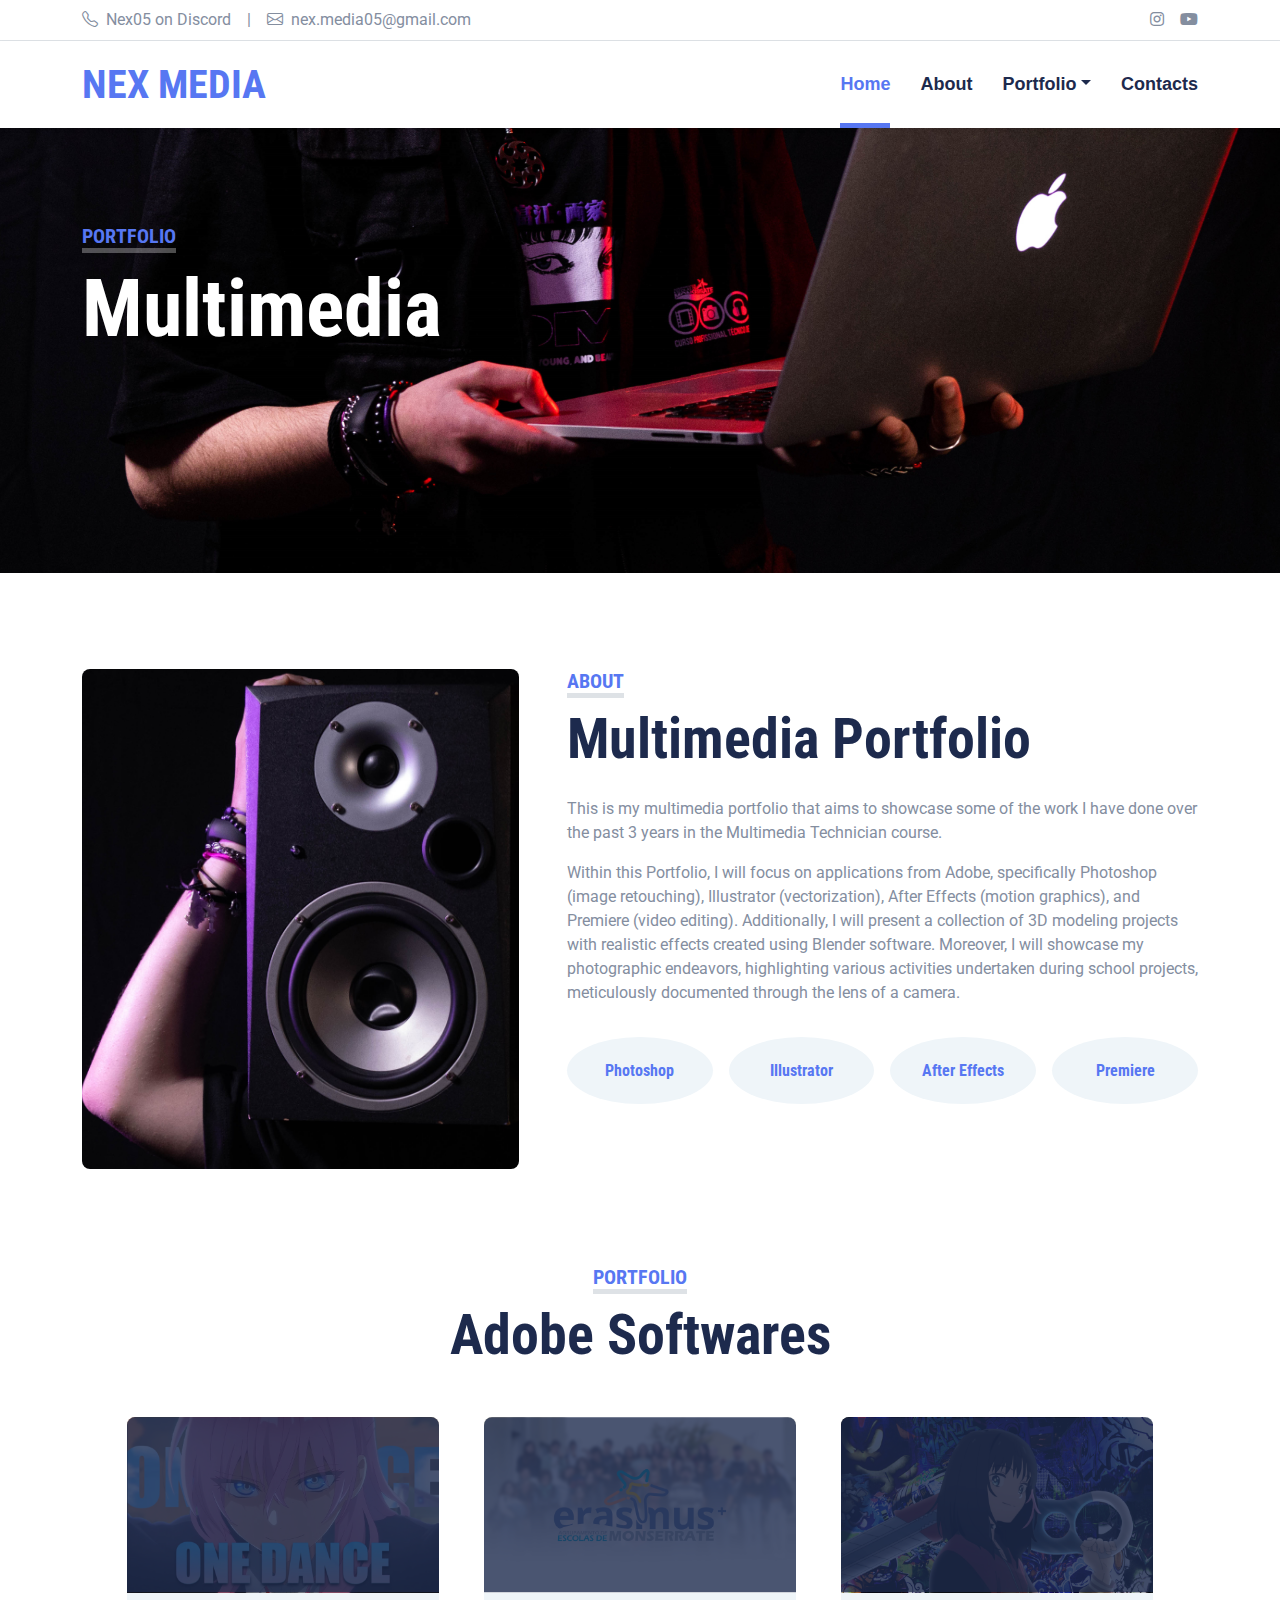
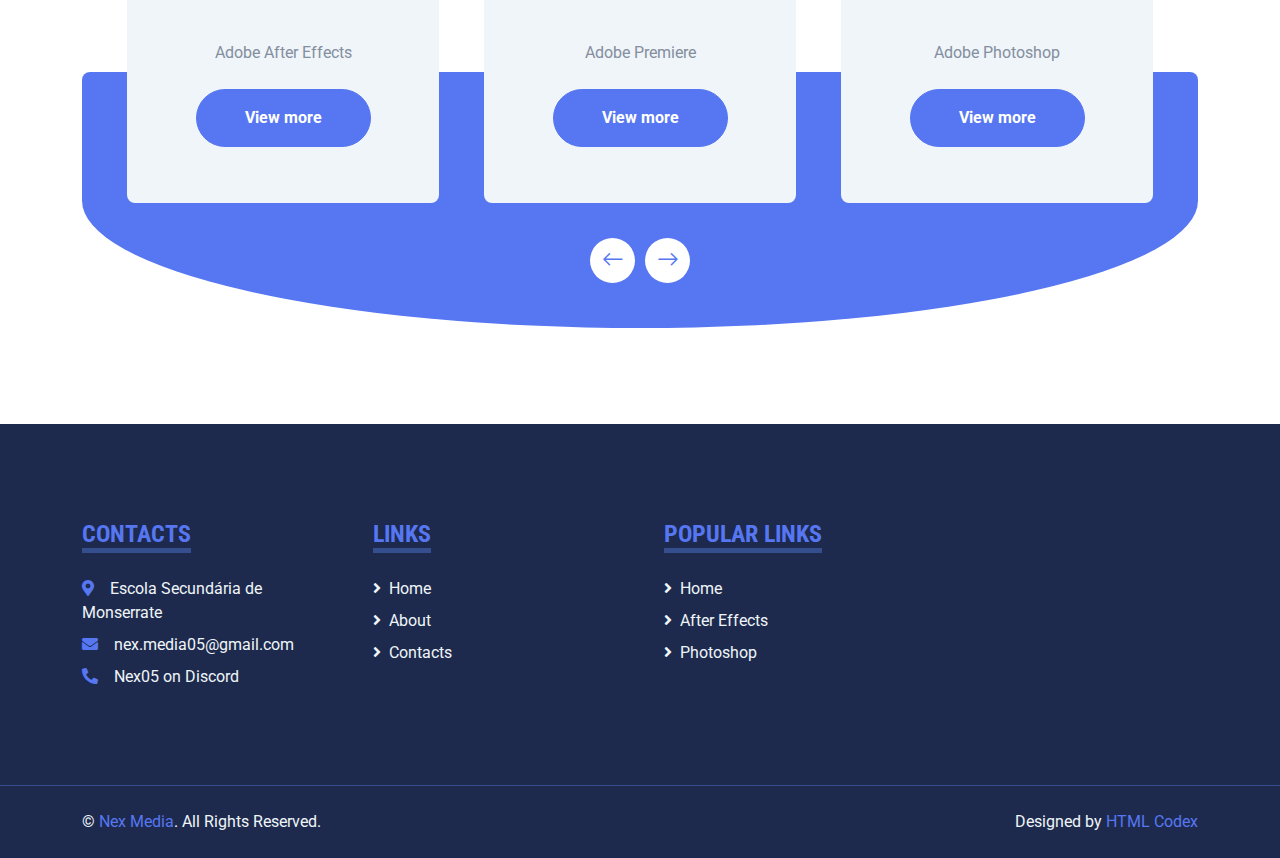
==== index.html @ 6c935b07 "English" ====
<!DOCTYPE html>
<html lang="en">

<head>
    <meta charset="utf-8">
    <title>Portfolio</title>
    <meta content="width=device-width, initial-scale=1.0" name="viewport">
    <meta content="Free HTML Templates" name="keywords">
    <meta content="Free HTML Templates" name="description">
  
    <meta name="description" content="Empresa de produção multimédia">
    <meta name="keywords" content="After Effects, Premiere, Illustrator, Photoshop">
    <meta name="author" content="Nex Gonçalves">
    <meta name="viewport" content="width=device-width, initial-scale=1.0">

    <!-- Favicon -->
    <link href="img/icon.jpg" rel="icon">

    <!-- Google Web Fonts -->
    <link rel="preconnect" href="https://fonts.gstatic.com">
    <link href="https://fonts.googleapis.com/css2?family=Roboto+Condensed:wght@400;700&family=Roboto:wght@400;700&display=swap" rel="stylesheet">  

    <!-- Icon Font Stylesheet -->
    <link href="https://cdnjs.cloudflare.com/ajax/libs/font-awesome/5.15.0/css/all.min.css" rel="stylesheet">
    <link href="https://cdn.jsdelivr.net/npm/bootstrap-icons@1.4.1/font/bootstrap-icons.css" rel="stylesheet">

    <!-- Libraries Stylesheet -->
    <link href="lib/owlcarousel/assets/owl.carousel.min.css" rel="stylesheet">
    <link href="lib/tempusdominus/css/tempusdominus-bootstrap-4.min.css" rel="stylesheet" />

    <!-- Customized Bootstrap Stylesheet -->
    <link href="css/bootstrap.min.css" rel="stylesheet">

    <!-- Template Stylesheet -->
    <link href="css/style.css" rel="stylesheet">
</head>

<body>
    <!-- Topbar Start -->
    <div class="container-fluid py-2 border-bottom d-none d-lg-block">
        <div class="container">
            <div class="row">
                <div class="col-md-6 text-center text-lg-start mb-2 mb-lg-0">
                    <div class="d-inline-flex align-items-center">
                        <a class="text-decoration-none text-body pe-3" href=""><i class="bi bi-telephone me-2"></i>Nex05 on Discord</a>
                        <span class="text-body">|</span>
                        <a class="text-decoration-none text-body px-3" href=""><i class="bi bi-envelope me-2"></i>nex.media05@gmail.com</a>
                    </div>
                </div>
                <div class="col-md-6 text-center text-lg-end">
                    <div class="d-inline-flex align-items-center">
                       
                        <a class="text-body px-2" href="https://www.instagram.com/nex.067/">
                            <i class="fab fa-instagram"></i>
                        </a>
                        <a class="text-body ps-2" href="https://www.youtube.com/channel/UCaqa4NAmfWSmZrDSLg5T-8w">
                            <i class="fab fa-youtube"></i>
                        </a>
                    </div>
                </div>
            </div>
        </div>
    </div>
    <!-- Topbar End -->


    <!-- Navbar Start -->
    <div class="container-fluid sticky-top bg-white shadow-sm">
        <div class="container">

            <nav class="navbar navbar-expand-lg bg-white navbar-light py-3 py-lg-0">
                <a href="index.html" class="navbar-brand">
                    <h1 class="m-0 text-uppercase text-primary">Nex Media</h1>
                </a>
                <button class="navbar-toggler" type="button" data-bs-toggle="collapse" data-bs-target="#navbarCollapse">
                    <span class="navbar-toggler-icon"></span>
                </button>
                <div class="collapse navbar-collapse" id="navbarCollapse">
                    <div class="navbar-nav ms-auto py-0">
                        <a href="index.html" class="nav-item nav-link active">Home</a>
                        <a href="about.html" class="nav-item nav-link">About</a>
                        <div class="nav-item dropdown">
                            <a href="#" class="nav-link dropdown-toggle" data-bs-toggle="dropdown">Portfolio</a>
                            <div class="dropdown-menu m-0">
                                <a href="photoshop.html" class="dropdown-item">Adobe Photoshop</a>
                                <a href="illustrator.html" class="dropdown-item">Adobe Illustrator</a>
                                <a href="aftereffects.html" class="dropdown-item">Adobe After Effects</a>
                                <a href="premiere.html" class="dropdown-item">Adobe Premiere</a>
                                <a href="blender.html" class="dropdown-item">Blender</a>
                                <a href="fotos.html" class="dropdown-item">Photography</a>
                                <a href=" http://turma12p.alunos.esmonserrate.org/PAP/ESMovimento/index.html" class="dropdown-item">PAP</a>
                            </div>
                        </div>
                        <a href="contact.html" class="nav-item nav-link">Contacts</a>
                    </div>
                    
                </div>
            </nav>
        </div>
    </div>
    <!-- Navbar End -->


    <!-- Hero Start -->
    <div class="container-fluid bg-primary py-5 mb-5 hero-header">
        <div class="container py-5">
            <div class="row justify-content-start">
                <div class="col-lg-8 text-center text-lg-start">
                    <h5 class="d-inline-block text-primary text-uppercase border-bottom border-5" style="border-color: rgba(256, 256, 256, .3) !important;">Portfolio</h5>
                    <h1 class="display-1 text-white mb-md-4">Multimedia</h1>
                   
                </div>
                <div>
                    <br><br><br><br>
                </div>
            </div>
        </div>
    </div>
    <!-- Hero End -->


    <!-- About Start -->
    <div class="container-fluid py-5">
        <div class="container">
            <div class="row gx-5">
                <div class="col-lg-5 mb-5 mb-lg-0" style="min-height: 500px;">
                    <div class="position-relative h-100">
                        <img class="position-absolute w-100 h-100 rounded" src="img/index.jpg" style="object-fit: cover;">
                    </div>
                </div>
                <div class="col-lg-7">
                    <div class="mb-4">
                        <h5 class="d-inline-block text-primary text-uppercase border-bottom border-5">About</h5>
                        <h1 class="display-4"> Multimedia Portfolio</h1>
                    </div>
                    <p>This is my multimedia portfolio that aims to showcase some of the work I have done over the past 3 years in the Multimedia Technician course. </p>
                    <p>Within this Portfolio, I will focus on applications from Adobe, specifically Photoshop (image retouching), Illustrator (vectorization), After Effects (motion graphics), and Premiere (video editing).
                        Additionally, I will present a collection of 3D modeling projects with realistic effects created using Blender software. 
                        Moreover, I will showcase my photographic endeavors, highlighting various activities undertaken during school projects, meticulously documented through the lens of a camera. </p>
                    <div class="row g-3 pt-3">
                        <div class="col-sm-3 col-6">
                            <div class="bg-light text-center rounded-circle py-4">
                                <i class=""></i>
                                <h6 class="mb-0"><a href="photoshop.html">Photoshop</a>
                            </div>
                        </div>
                        <div class="col-sm-3 col-6">
                            <div class="bg-light text-center rounded-circle py-4">
                                <i class=""></i>
                                <h6 class="mb-0"><a href="illustrator.html">Illustrator</a>
                            </div>
                        </div>
                        <div class="col-sm-3 col-6">
                            <div class="bg-light text-center rounded-circle py-4">
                                <i class=""></i>
                                <h6 class="mb-0"><a href="aftereffects.html">After Effects</a>
                            </div>
                        </div>
                        <div class="col-sm-3 col-6">
                            <div class="bg-light text-center rounded-circle py-4">
                                <i class=""></i>
                                <h6 class="mb-0"><a href="premiere.html">Premiere</a>
                            </div>
                        </div>
                    </div>
                </div>
            </div>
        </div>
    </div>
    <!-- About End -->


    <!-- Pricing Plan Start -->
    <div class="container-fluid py-5">
        <div class="container">
            <div class="text-center mx-auto mb-5" style="max-width: 500px;">
                <h5 class="d-inline-block text-primary text-uppercase border-bottom border-5">Portfolio</h5>
                <h1 class="display-4">Adobe Softwares </h1>
            </div>
            <div class="owl-carousel price-carousel position-relative" style="padding: 0 45px 45px 45px;">
                <div class="bg-light rounded text-center">
                    <div class="position-relative">
                        <img class="img-fluid rounded-top" src="img/aftereffects.jpg" alt="">
                        <div class="position-absolute w-100 h-100 top-50 start-50 translate-middle rounded-top d-flex flex-column align-items-center justify-content-center" style="background: rgba(29, 42, 77, .8);">
                 
                            <h1 class="display-4 text-white mb-0">
                           
                            </h1>
                        </div>
                    </div>
                    <div class="text-center py-5">
                        <p>Adobe After Effects</p>

                        <a href="aftereffects.html" class="btn btn-primary rounded-pill py-3 px-5 my-2">View more</a>
                    </div>
                </div>
                <div class="bg-light rounded text-center">
                    <div class="position-relative">
                        <img class="img-fluid rounded-top" src="img/premiere.jpg" alt="">
                        <div class="position-absolute w-100 h-100 top-50 start-50 translate-middle rounded-top d-flex flex-column align-items-center justify-content-center" style="background: rgba(29, 42, 77, .8);">
                    
                            <h1 class="display-4 text-white mb-0">
                            </h1>
                        </div>
                    </div>
                    <div class="text-center py-5">
                        <p>Adobe Premiere</p>

                        <a href="premiere.html" class="btn btn-primary rounded-pill py-3 px-5 my-2">View more</a>
                    </div>
                </div>
                <div class="bg-light rounded text-center">
                    <div class="position-relative">
                        <img class="img-fluid rounded-top" src="img/photoshop.png" alt="">
                        <div class="position-absolute w-100 h-100 top-50 start-50 translate-middle rounded-top d-flex flex-column align-items-center justify-content-center" style="background: rgba(29, 42, 77, .8);">
                
                            <h1 class="display-4 text-white mb-0">
          
                            </h1>
                        </div>
                    </div>
                    <div class="text-center py-5">
                        <p>Adobe Photoshop</p>

                        <a href="photoshop.html" class="btn btn-primary rounded-pill py-3 px-5 my-2">View more</a>
                    </div>
                </div>
                <div class="bg-light rounded text-center">
                    <div class="position-relative">
                        <img class="img-fluid rounded-top" src="img/illustrator.jpg" alt="">
                        <div class="position-absolute w-100 h-100 top-50 start-50 translate-middle rounded-top d-flex flex-column align-items-center justify-content-center" style="background: rgba(29, 42, 77, .8);">
                
                            <h1 class="display-4 text-white mb-0">

                            </h1>
                        </div>
                    </div>
                    <div class="text-center py-5">
                        <p>Adobe Illustrator</p>

                        <a href="illustrator.html" class="btn btn-primary rounded-pill py-3 px-5 my-2">View more</a>
                    </div>
                </div>
            </div>
        </div>
    </div>
    <!-- Pricing Plan End -->


    <!-- Team Start 
    <div class="container-fluid py-5">
        <div class="container">
            <div class="text-center mx-auto mb-5" style="max-width: 500px;">
                <h5 class="d-inline-block text-primary text-uppercase border-bottom border-5">Our Doctors</h5>
                <h1 class="display-4">Qualified Healthcare Professionals</h1>
            </div>
            <div class="owl-carousel team-carousel position-relative">
                <div class="team-item">
                    <div class="row g-0 bg-light rounded overflow-hidden">
                        <div class="col-12 col-sm-5 h-100">
                            <img class="img-fluid h-100" src="img/team-1.jpg" style="object-fit: cover;">
                        </div>
                        <div class="col-12 col-sm-7 h-100 d-flex flex-column">
                            <div class="mt-auto p-4">
                                <h3>Doctor Name</h3>
                                <h6 class="fw-normal fst-italic text-primary mb-4">Cardiology Specialist</h6>
                                <p class="m-0">Dolor lorem eos dolor duo eirmod sea. Dolor sit magna rebum clita rebum dolor</p>
                            </div>
                            <div class="d-flex mt-auto border-top p-4">
                                <a class="btn btn-lg btn-primary btn-lg-square rounded-circle me-3" href="#"><i class="fab fa-twitter"></i></a>
                                <a class="btn btn-lg btn-primary btn-lg-square rounded-circle me-3" href="#"><i class="fab fa-facebook-f"></i></a>
                                <a class="btn btn-lg btn-primary btn-lg-square rounded-circle" href="#"><i class="fab fa-linkedin-in"></i></a>
                            </div>
                        </div>
                    </div>
                </div>
                <div class="team-item">
                    <div class="row g-0 bg-light rounded overflow-hidden">
                        <div class="col-12 col-sm-5 h-100">
                            <img class="img-fluid h-100" src="img/team-2.jpg" style="object-fit: cover;">
                        </div>
                        <div class="col-12 col-sm-7 h-100 d-flex flex-column">
                            <div class="mt-auto p-4">
                                <h3>Doctor Name</h3>
                                <h6 class="fw-normal fst-italic text-primary mb-4">Cardiology Specialist</h6>
                                <p class="m-0">Dolor lorem eos dolor duo eirmod sea. Dolor sit magna rebum clita rebum dolor</p>
                            </div>
                            <div class="d-flex mt-auto border-top p-4">
                                <a class="btn btn-lg btn-primary btn-lg-square rounded-circle me-3" href="#"><i class="fab fa-twitter"></i></a>
                                <a class="btn btn-lg btn-primary btn-lg-square rounded-circle me-3" href="#"><i class="fab fa-facebook-f"></i></a>
                                <a class="btn btn-lg btn-primary btn-lg-square rounded-circle" href="#"><i class="fab fa-linkedin-in"></i></a>
                            </div>
                        </div>
                    </div>
                </div>
                <div class="team-item">
                    <div class="row g-0 bg-light rounded overflow-hidden">
                        <div class="col-12 col-sm-5 h-100">
                            <img class="img-fluid h-100" src="img/team-3.jpg" style="object-fit: cover;">
                        </div>
                        <div class="col-12 col-sm-7 h-100 d-flex flex-column">
                            <div class="mt-auto p-4">
                                <h3>Doctor Name</h3>
                                <h6 class="fw-normal fst-italic text-primary mb-4">Cardiology Specialist</h6>
                                <p class="m-0">Dolor lorem eos dolor duo eirmod sea. Dolor sit magna rebum clita rebum dolor</p>
                            </div>
                            <div class="d-flex mt-auto border-top p-4">
                                <a class="btn btn-lg btn-primary btn-lg-square rounded-circle me-3" href="#"><i class="fab fa-twitter"></i></a>
                                <a class="btn btn-lg btn-primary btn-lg-square rounded-circle me-3" href="#"><i class="fab fa-facebook-f"></i></a>
                                <a class="btn btn-lg btn-primary btn-lg-square rounded-circle" href="#"><i class="fab fa-linkedin-in"></i></a>
                            </div>
                        </div>
                    </div>
                </div>
            </div>
        </div>
    </div>
   Team End 

    Appointment Start 
     <div class="container-fluid bg-primary my-5 py-5">
            <div class="container py-5">
                <div class="row gx-5">
                    <div class="col-lg-6 mb-5 mb-lg-0">
                        <div class="mb-4">
                            <h5 class="d-inline-block text-white text-uppercase border-bottom border-5">Appointment</h5>
                            <h1 class="display-4">Make An Appointment For Your Family</h1>
                        </div>
                        <p class="text-white mb-5">Eirmod sed tempor lorem ut dolores. Aliquyam sit sadipscing kasd ipsum. Dolor ea et dolore et at sea ea at dolor, justo ipsum duo rebum sea invidunt voluptua. Eos vero eos vero ea et dolore eirmod et. Dolores diam duo invidunt lorem. Elitr ut dolores magna sit. Sea dolore sanctus sed et. Takimata takimata sanctus sed.</p>
                        <a class="btn btn-dark rounded-pill py-3 px-5 me-3" href="">Find Doctor</a>
                        <a class="btn btn-outline-dark rounded-pill py-3 px-5" href="">Read More</a>
                    </div>
                    <div class="col-lg-6">
                        <div class="bg-white text-center rounded p-5">
                            <h1 class="mb-4">Book An Appointment</h1>
                            <form>
                                <div class="row g-3">
                                    <div class="col-12 col-sm-6">
                                        <select class="form-select bg-light border-0" style="height: 55px;">
                                            <option selected>Choose Department</option>
                                            <option value="1">Department 1</option>
                                            <option value="2">Department 2</option>
                                            <option value="3">Department 3</option>
                                        </select>
                                    </div>
                                    <div class="col-12 col-sm-6">
                                        <select class="form-select bg-light border-0" style="height: 55px;">
                                            <option selected>Select Doctor</option>
                                            <option value="1">Doctor 1</option>
                                            <option value="2">Doctor 2</option>
                                            <option value="3">Doctor 3</option>
                                        </select>
                                    </div>
                                    <div class="col-12 col-sm-6">
                                        <input type="text" class="form-control bg-light border-0" placeholder="Your Name" style="height: 55px;">
                                    </div>
                                    <div class="col-12 col-sm-6">
                                        <input type="email" class="form-control bg-light border-0" placeholder="Your Email" style="height: 55px;">
                                    </div>
                                    <div class="col-12 col-sm-6">
                                        <div class="date" id="date" data-target-input="nearest">
                                            <input type="text"
                                                class="form-control bg-light border-0 datetimepicker-input"
                                                placeholder="Date" data-target="#date" data-toggle="datetimepicker" style="height: 55px;">
                                        </div>
                                    </div>
                                    <div class="col-12 col-sm-6">
                                        <div class="time" id="time" data-target-input="nearest">
                                            <input type="text"
                                                class="form-control bg-light border-0 datetimepicker-input"
                                                placeholder="Time" data-target="#time" data-toggle="datetimepicker" style="height: 55px;">
                                        </div>
                                    </div>
                                    <div class="col-12">
                                        <button class="btn btn-primary w-100 py-3" type="submit">Make An Appointment</button>
                                    </div>
                                </div>
                            </form>
                        </div>
                    </div>
                </div>
            </div>
        </div>
       Appointment End -->


    

    <!-- Footer Start -->
    <div class="container-fluid bg-dark text-light mt-5 py-5">
        <div class="container py-5">
            <div class="row g-5">
                <div class="col-lg-3 col-md-6">
                    <h4 class="d-inline-block text-primary text-uppercase border-bottom border-5 border-secondary mb-4">Contacts</h4>
                   <!-- <p class="mb-4">No dolore ipsum accusam no lorem. Invidunt sed clita kasd clita et et dolor sed dolor</p>-->
                    <p class="mb-2"><i class="fa fa-map-marker-alt text-primary me-3"></i>Escola Secundária de Monserrate</p>
                    <p class="mb-2"><i class="fa fa-envelope text-primary me-3"></i>nex.media05@gmail.com</p>
                    <p class="mb-0"><i class="fa fa-phone-alt text-primary me-3"></i>Nex05 on Discord</p>
                </div>
                <div class="col-lg-3 col-md-6">
                    <h4 class="d-inline-block text-primary text-uppercase border-bottom border-5 border-secondary mb-4">Links</h4>
                    <div class="d-flex flex-column justify-content-start">
                        <a class="text-light mb-2" href="index.html"><i class="fa fa-angle-right me-2"></i>Home</a>
                        <a class="text-light mb-2" href="about.html"><i class="fa fa-angle-right me-2"></i>About</a>
                        <a class="text-light" href="contact.html"><i class="fa fa-angle-right me-2"></i>Contacts</a>
                    </div>
                </div>
                <div class="col-lg-3 col-md-6">
                    <h4 class="d-inline-block text-primary text-uppercase border-bottom border-5 border-secondary mb-4"> Popular Links</h4>
                    <div class="d-flex flex-column justify-content-start">
                        <a class="text-light mb-2" href="index.html"><i class="fa fa-angle-right me-2"></i>Home</a>
                        <a class="text-light mb-2" href="aftereffects.html"><i class="fa fa-angle-right me-2"></i>After Effects</a>
                        <a class="text-light" href="photoshop.html"><i class="fa fa-angle-right me-2"></i>Photoshop</a>
                    </div>
                
                    </form>
                   
                </div>
            </div>
        </div>
    </div>
    <div class="container-fluid bg-dark text-light border-top border-secondary py-4">
        <div class="container">
            <div class="row g-5">
                <div class="col-md-6 text-center text-md-start">
                    <p class="mb-md-0">&copy; <a class="text-primary" href="#">Nex Media</a>. All Rights Reserved.</p>
                </div>
                <div class="col-md-6 text-center text-md-end">
                    <p class="mb-0">Designed by <a class="text-primary" href="https://htmlcodex.com">HTML Codex</a></p>
                </div>
            </div>
        </div>
    </div>
    <!-- Footer End -->


    <!-- Back to Top -->
    <a href="#" class="btn btn-lg btn-primary btn-lg-square back-to-top"><i class="bi bi-arrow-up"></i></a>


    <!-- JavaScript Libraries -->
    <script src="https://code.jquery.com/jquery-3.4.1.min.js"></script>
    <script src="https://cdn.jsdelivr.net/npm/bootstrap@5.0.0/dist/js/bootstrap.bundle.min.js"></script>
    <script src="lib/easing/easing.min.js"></script>
    <script src="lib/waypoints/waypoints.min.js"></script>
    <script src="lib/owlcarousel/owl.carousel.min.js"></script>
    <script src="lib/tempusdominus/js/moment.min.js"></script>
    <script src="lib/tempusdominus/js/moment-timezone.min.js"></script>
    <script src="lib/tempusdominus/js/tempusdominus-bootstrap-4.min.js"></script>

    <!-- Template Javascript -->
    <script src="js/main.js"></script>
</body>

</html>
---- css/style.css ----
/********** Template CSS **********/
:root {
    --primary: #5777F2 ;
    --secondary: #354F8E;
    --light: #EFF5F9;
    --dark: #1D2A4D;
}

.btn {
    font-weight: 700;
    transition: .5s;
}

.btn:hover {
    -webkit-box-shadow: 0 8px 6px -6px #555555;
    -moz-box-shadow: 0 8px 6px -6px #555555;
    box-shadow: 0 8px 6px -6px #555555;
}

.btn-primary {
    color: #FFFFFF;
}

.btn-square {
    width: 36px;
    height: 36px;
}

.btn-sm-square {
    width: 28px;
    height: 28px;
}

.btn-lg-square {
    width: 46px;
    height: 46px;
}

.btn-square,
.btn-sm-square,
.btn-lg-square {
    padding-left: 0;
    padding-right: 0;
    text-align: center;
}

.back-to-top {
    position: fixed;
    display: none;
    right: 30px;
    bottom: 0;
    border-radius: 50% 50% 0 0;
    z-index: 99;
}

.navbar-light .navbar-nav .nav-link {
    font-family: 'Jost', sans-serif;
    position: relative;
    margin-left: 30px;
    padding: 30px 0;
    font-size: 18px;
    font-weight: 700;
    color: var(--dark);
    outline: none;
    transition: .5s;
}

.navbar-light .navbar-nav .nav-link:hover,
.navbar-light .navbar-nav .nav-link.active {
    color: var(--primary);
}

@media (min-width: 992px) {
    .navbar-light .navbar-nav .nav-link::before {
        position: absolute;
        content: "";
        width: 0;
        height: 5px;
        bottom: 0;
        left: 50%;
        background: var(--primary);
        transition: .5s;
    }

    .navbar-light .navbar-nav .nav-link:hover::before,
    .navbar-light .navbar-nav .nav-link.active::before {
        width: 100%;
        left: 0;
    }
}

@media (max-width: 991.98px) {
    .navbar-light .navbar-nav .nav-link  {
        margin-left: 0;
        padding: 10px 0;
    }
}

.hero-header {
    background: url(../img/header3.jpg) top right no-repeat;
    background-size: cover;
}

.service-item {
    position: relative;
    height: 350px;
    padding: 0 30px;
    transition: .5s;
}

.service-item .service-icon {
    width: 150px;
    height: 100px;
    display: flex;
    align-items: center;
    justify-content: center;
    background: var(--primary);
    border-radius: 50%;
    transform: rotate(-14deg);
}

.service-item .service-icon i {
    transform: rotate(15deg);
}

.service-item a.btn {
    position: absolute;
    width: 60px;
    bottom: -48px;
    left: 50%;
    margin-left: -30px;
    opacity: 0;
}

.service-item:hover a.btn {
    bottom: -24px;
    opacity: 1;
}

.price-carousel::after {
    position: absolute;
    content: "";
    width: 100%;
    height: 50%;
    bottom: 0;
    left: 0;
    background: var(--primary);
    border-radius: 8px 8px 50% 50%;
    z-index: -1;
}

.price-carousel .owl-nav {
    margin-top: 35px;
    width: 100%;
    text-align: center;
    display: flex;
    justify-content: center;
}

.price-carousel .owl-nav .owl-prev,
.price-carousel .owl-nav .owl-next{
    position: relative;
    margin: 0 5px;
    width: 45px;
    height: 45px;
    display: flex;
    align-items: center;
    justify-content: center;
    color: var(--primary);
    background: #FFFFFF;
    font-size: 22px;
    border-radius: 45px;
    transition: .5s;
}

.price-carousel .owl-nav .owl-prev:hover,
.price-carousel .owl-nav .owl-next:hover {
    color: var(--dark);
}

@media (min-width: 576px) {
    .team-item .row {
        height: 350px;
    }
}

.team-carousel .owl-nav {
    position: absolute;
    padding: 0 45px;
    width: 100%;
    height: 45px;
    top: calc(50% - 22.5px);
    left: 0;
    display: flex;
    justify-content: space-between;
}

.team-carousel .owl-nav .owl-prev,
.team-carousel .owl-nav .owl-next {
    position: relative;
    width: 45px;
    height: 45px;
    display: flex;
    align-items: center;
    justify-content: center;
    color: #FFFFFF;
    background: var(--primary);
    border-radius: 45px;
    font-size: 22px;
    transition: .5s;
}

.team-carousel .owl-nav .owl-prev:hover,
.team-carousel .owl-nav .owl-next:hover {
    background: var(--dark);
}

.testimonial-carousel .owl-dots {
    margin-top: 15px;
    display: flex;
    align-items: center;
    justify-content: center;
}

.testimonial-carousel .owl-dot {
    position: relative;
    display: inline-block;
    margin: 0 5px;
    width: 20px;
    height: 20px;
    background: var(--light);
    border: 2px solid var(--primary);
    border-radius: 20px;
    transition: .5s;
}

.testimonial-carousel .owl-dot.active {
    width: 40px;
    height: 40px;
    background: var(--primary);
}

.testimonial-carousel .owl-item img {
    width: 150px;
    height: 150px;
}

/* Elementos de classe "campo" */
.campo {
    margin-bottom: 1em;
}
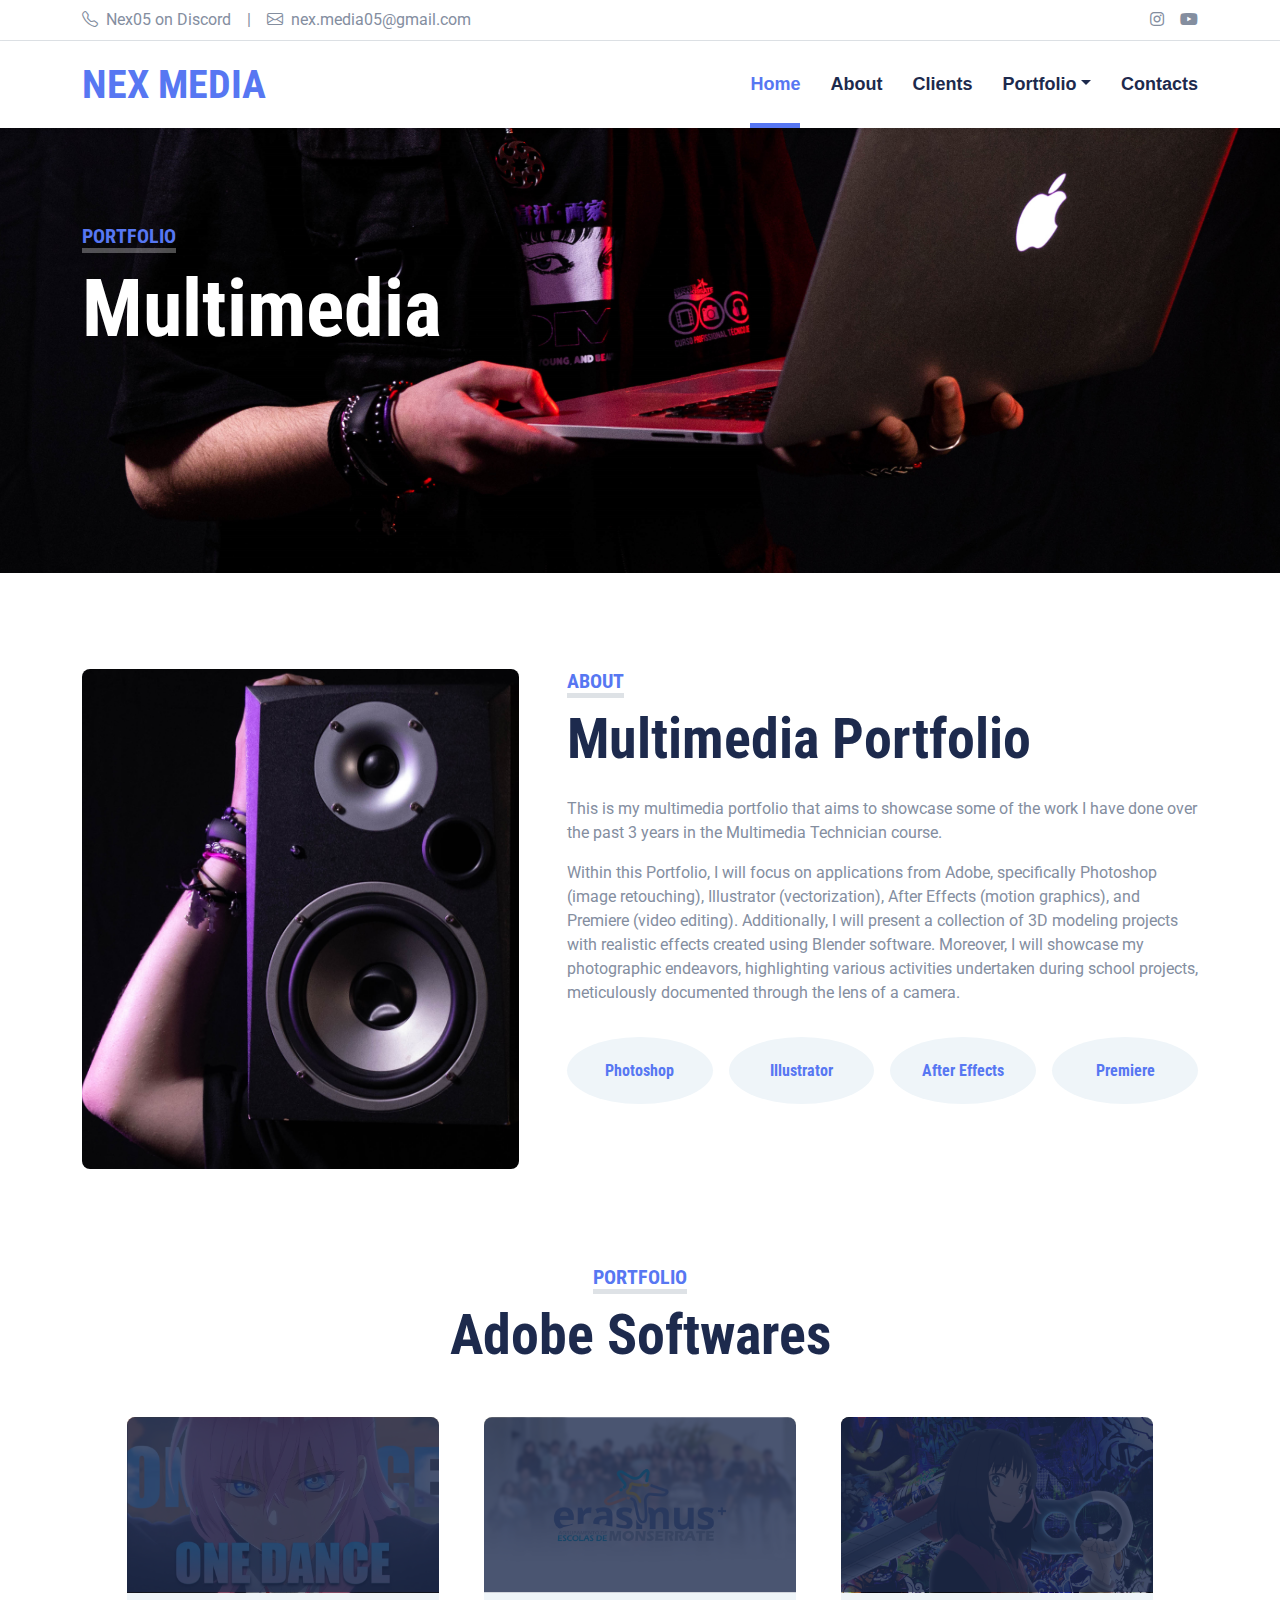
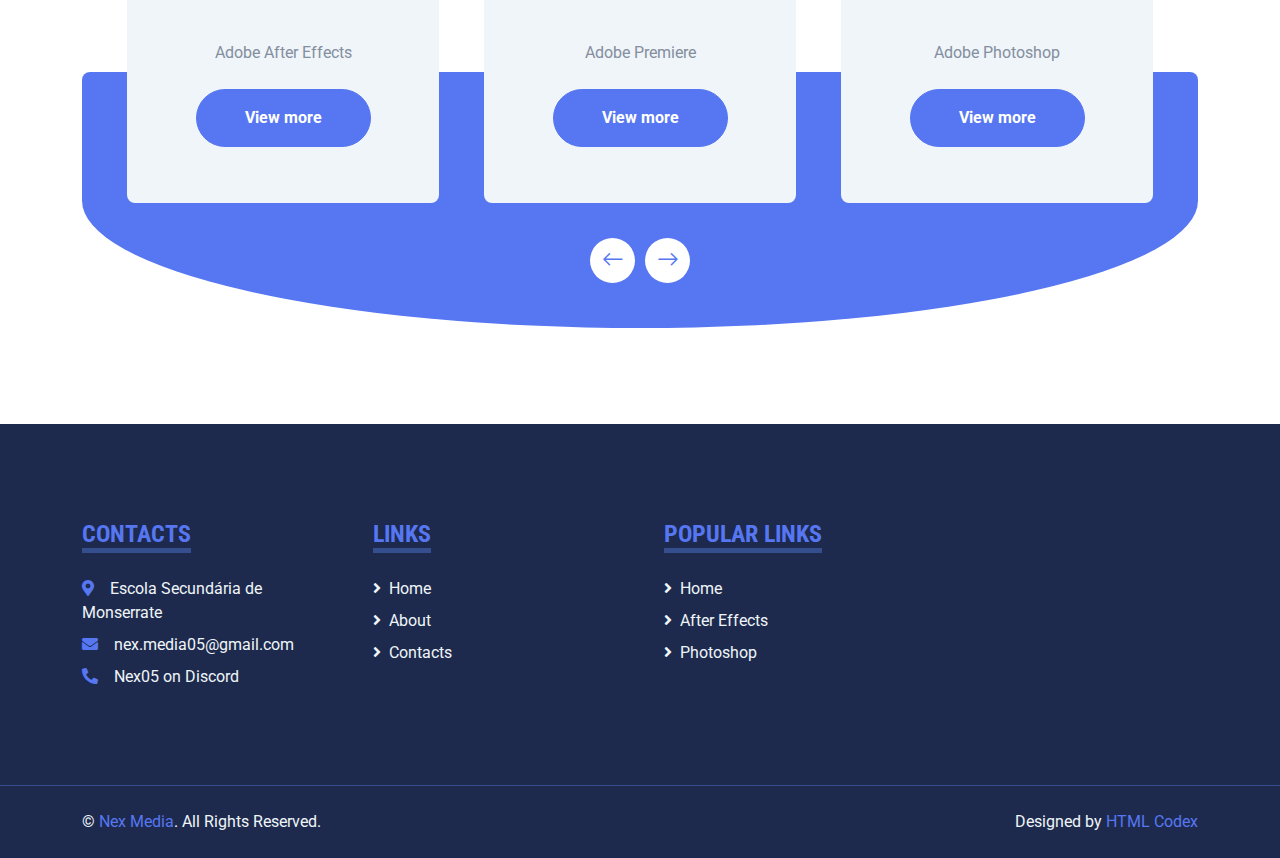
==== commit 8c82a790: "contentcreators" ====
--- a/index.html
+++ b/index.html
@@ -3,12 +3,12 @@
 
 <head>
     <meta charset="utf-8">
-    <title>Portfolio</title>
+    <title>Nex Media</title>
     <meta content="width=device-width, initial-scale=1.0" name="viewport">
     <meta content="Free HTML Templates" name="keywords">
     <meta content="Free HTML Templates" name="description">
   
-    <meta name="description" content="Empresa de produção multimédia">
+    <meta name="description" content="Multimedia Portfolio">
     <meta name="keywords" content="After Effects, Premiere, Illustrator, Photoshop">
     <meta name="author" content="Nex Gonçalves">
     <meta name="viewport" content="width=device-width, initial-scale=1.0">
@@ -79,6 +79,7 @@
                     <div class="navbar-nav ms-auto py-0">
                         <a href="index.html" class="nav-item nav-link active">Home</a>
                         <a href="about.html" class="nav-item nav-link">About</a>
+                        <a href="clients.html" class="nav-item nav-link">Clients</a>
                         <div class="nav-item dropdown">
                             <a href="#" class="nav-link dropdown-toggle" data-bs-toggle="dropdown">Portfolio</a>
                             <div class="dropdown-menu m-0">
@@ -87,8 +88,7 @@
                                 <a href="aftereffects.html" class="dropdown-item">Adobe After Effects</a>
                                 <a href="premiere.html" class="dropdown-item">Adobe Premiere</a>
                                 <a href="blender.html" class="dropdown-item">Blender</a>
-                                <a href="fotos.html" class="dropdown-item">Photography</a>
-                                <a href=" http://turma12p.alunos.esmonserrate.org/PAP/ESMovimento/index.html" class="dropdown-item">PAP</a>
+                                <a href="fotos.html" class="dropdown-item">Photography</a>         
                             </div>
                         </div>
                         <a href="contact.html" class="nav-item nav-link">Contacts</a>
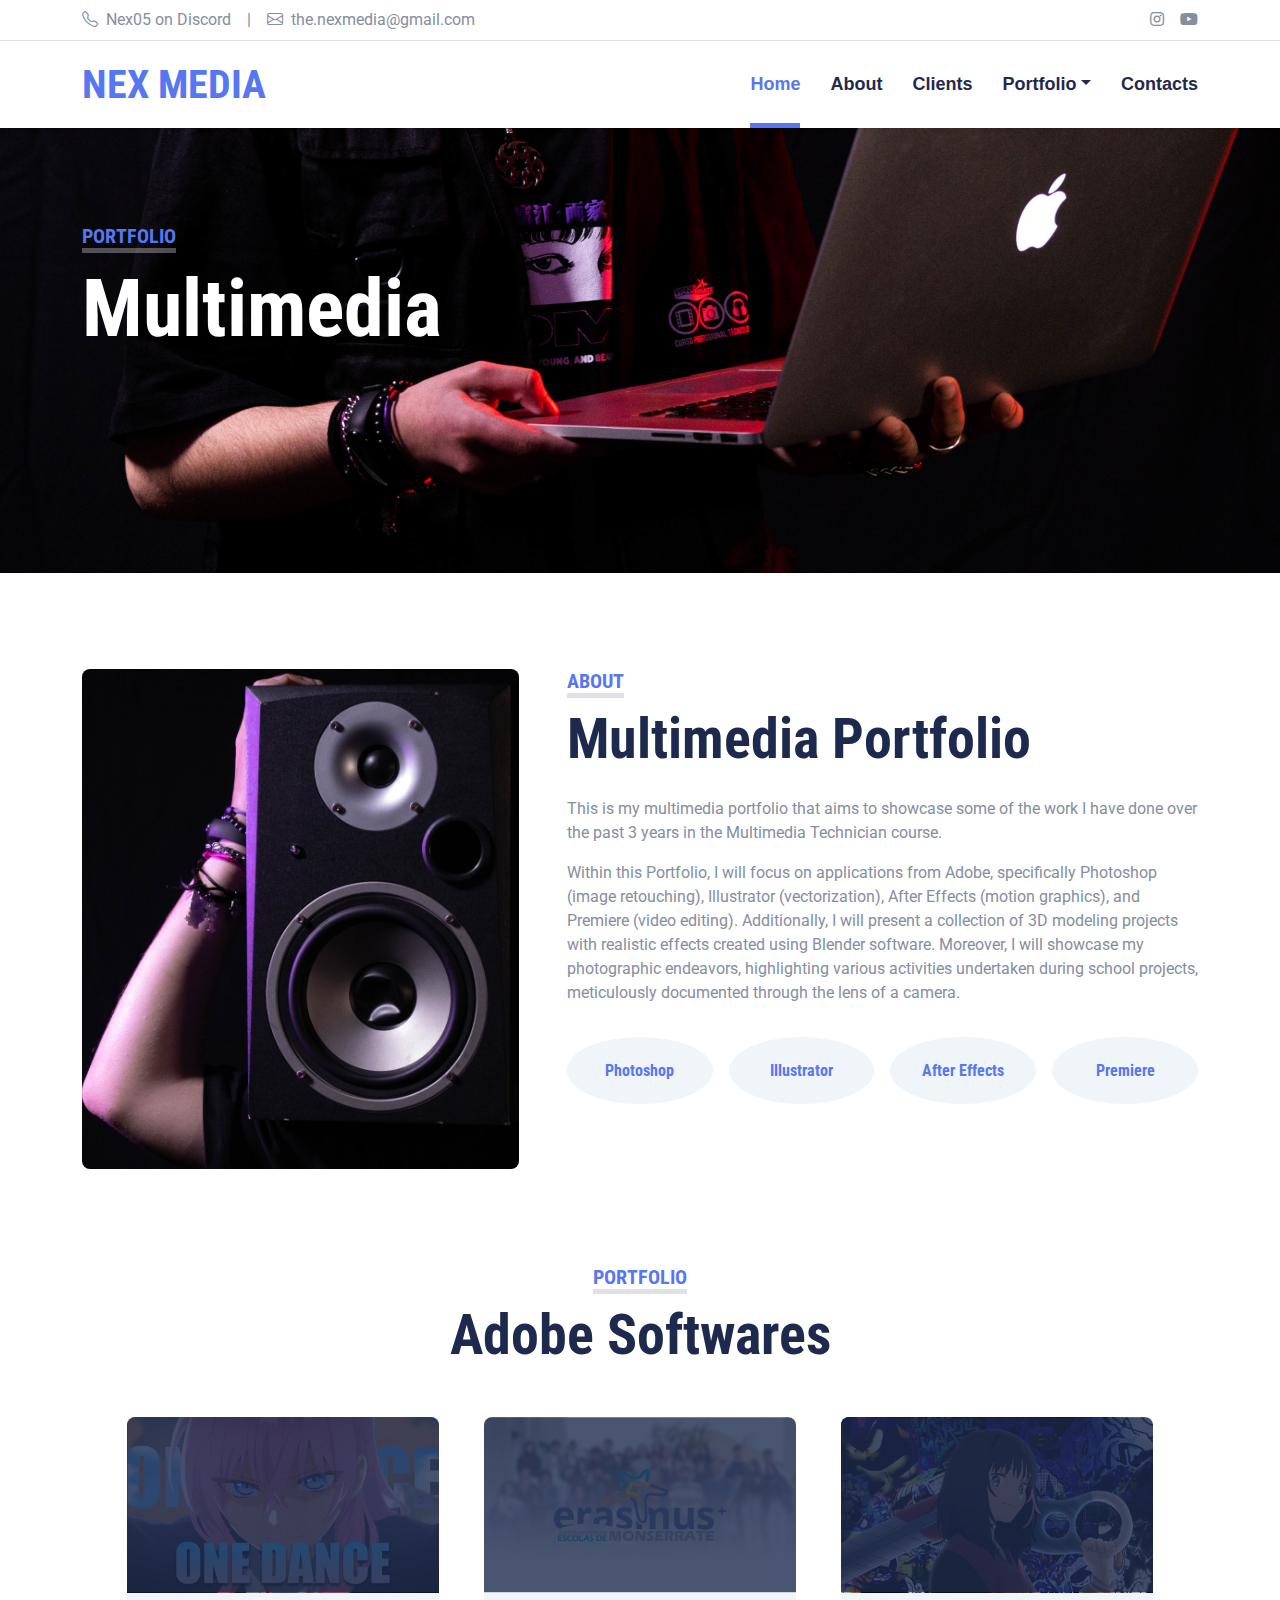
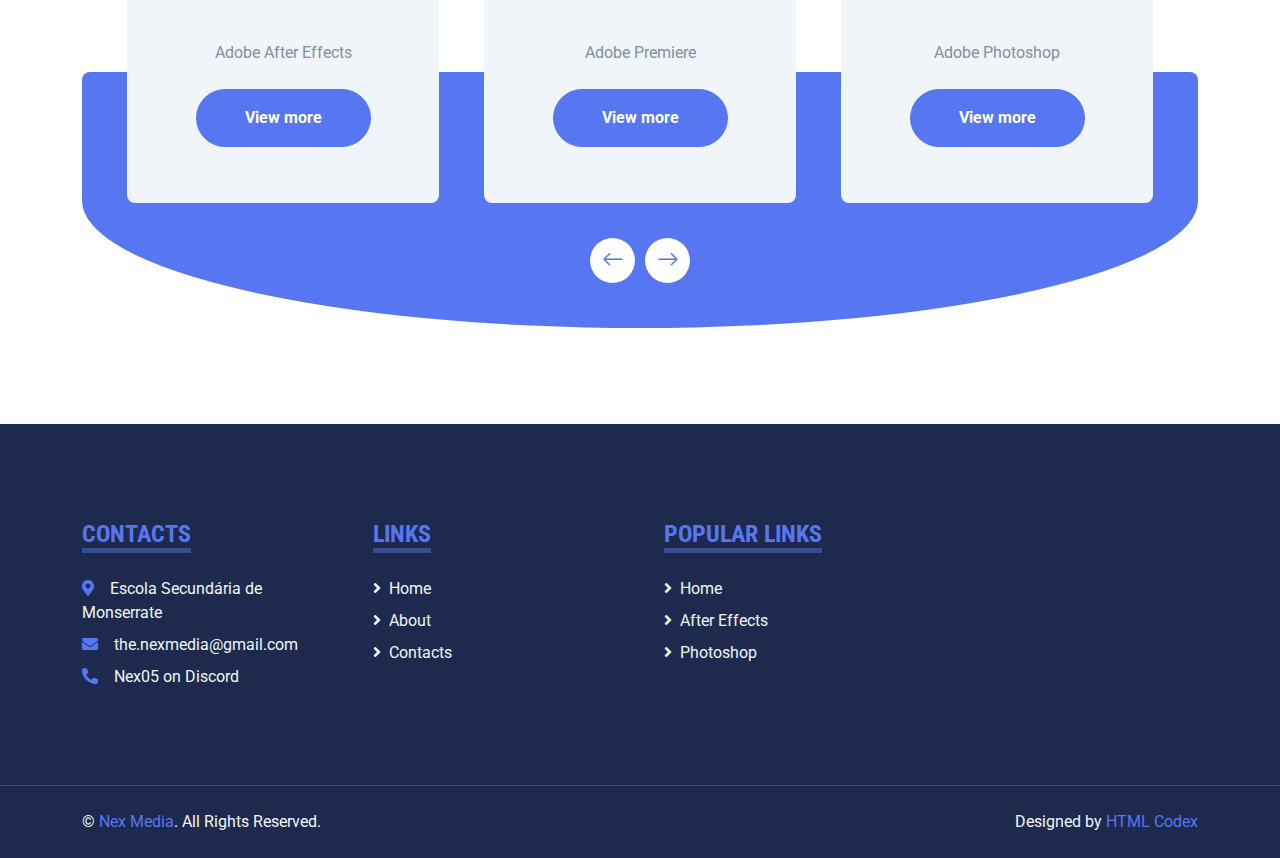
==== commit bf309c67: "email" ====
--- a/index.html
+++ b/index.html
@@ -44,7 +44,7 @@
                     <div class="d-inline-flex align-items-center">
                         <a class="text-decoration-none text-body pe-3" href=""><i class="bi bi-telephone me-2"></i>Nex05 on Discord</a>
                         <span class="text-body">|</span>
-                        <a class="text-decoration-none text-body px-3" href=""><i class="bi bi-envelope me-2"></i>nex.media05@gmail.com</a>
+                        <a class="text-decoration-none text-body px-3" href=""><i class="bi bi-envelope me-2"></i>the.nexmedia@gmail.com</a>
                     </div>
                 </div>
                 <div class="col-md-6 text-center text-lg-end">
@@ -394,7 +394,7 @@
                     <h4 class="d-inline-block text-primary text-uppercase border-bottom border-5 border-secondary mb-4">Contacts</h4>
                    <!-- <p class="mb-4">No dolore ipsum accusam no lorem. Invidunt sed clita kasd clita et et dolor sed dolor</p>-->
                     <p class="mb-2"><i class="fa fa-map-marker-alt text-primary me-3"></i>Escola Secundária de Monserrate</p>
-                    <p class="mb-2"><i class="fa fa-envelope text-primary me-3"></i>nex.media05@gmail.com</p>
+                    <p class="mb-2"><i class="fa fa-envelope text-primary me-3"></i>the.nexmedia@gmail.com</p>
                     <p class="mb-0"><i class="fa fa-phone-alt text-primary me-3"></i>Nex05 on Discord</p>
                 </div>
                 <div class="col-lg-3 col-md-6">
